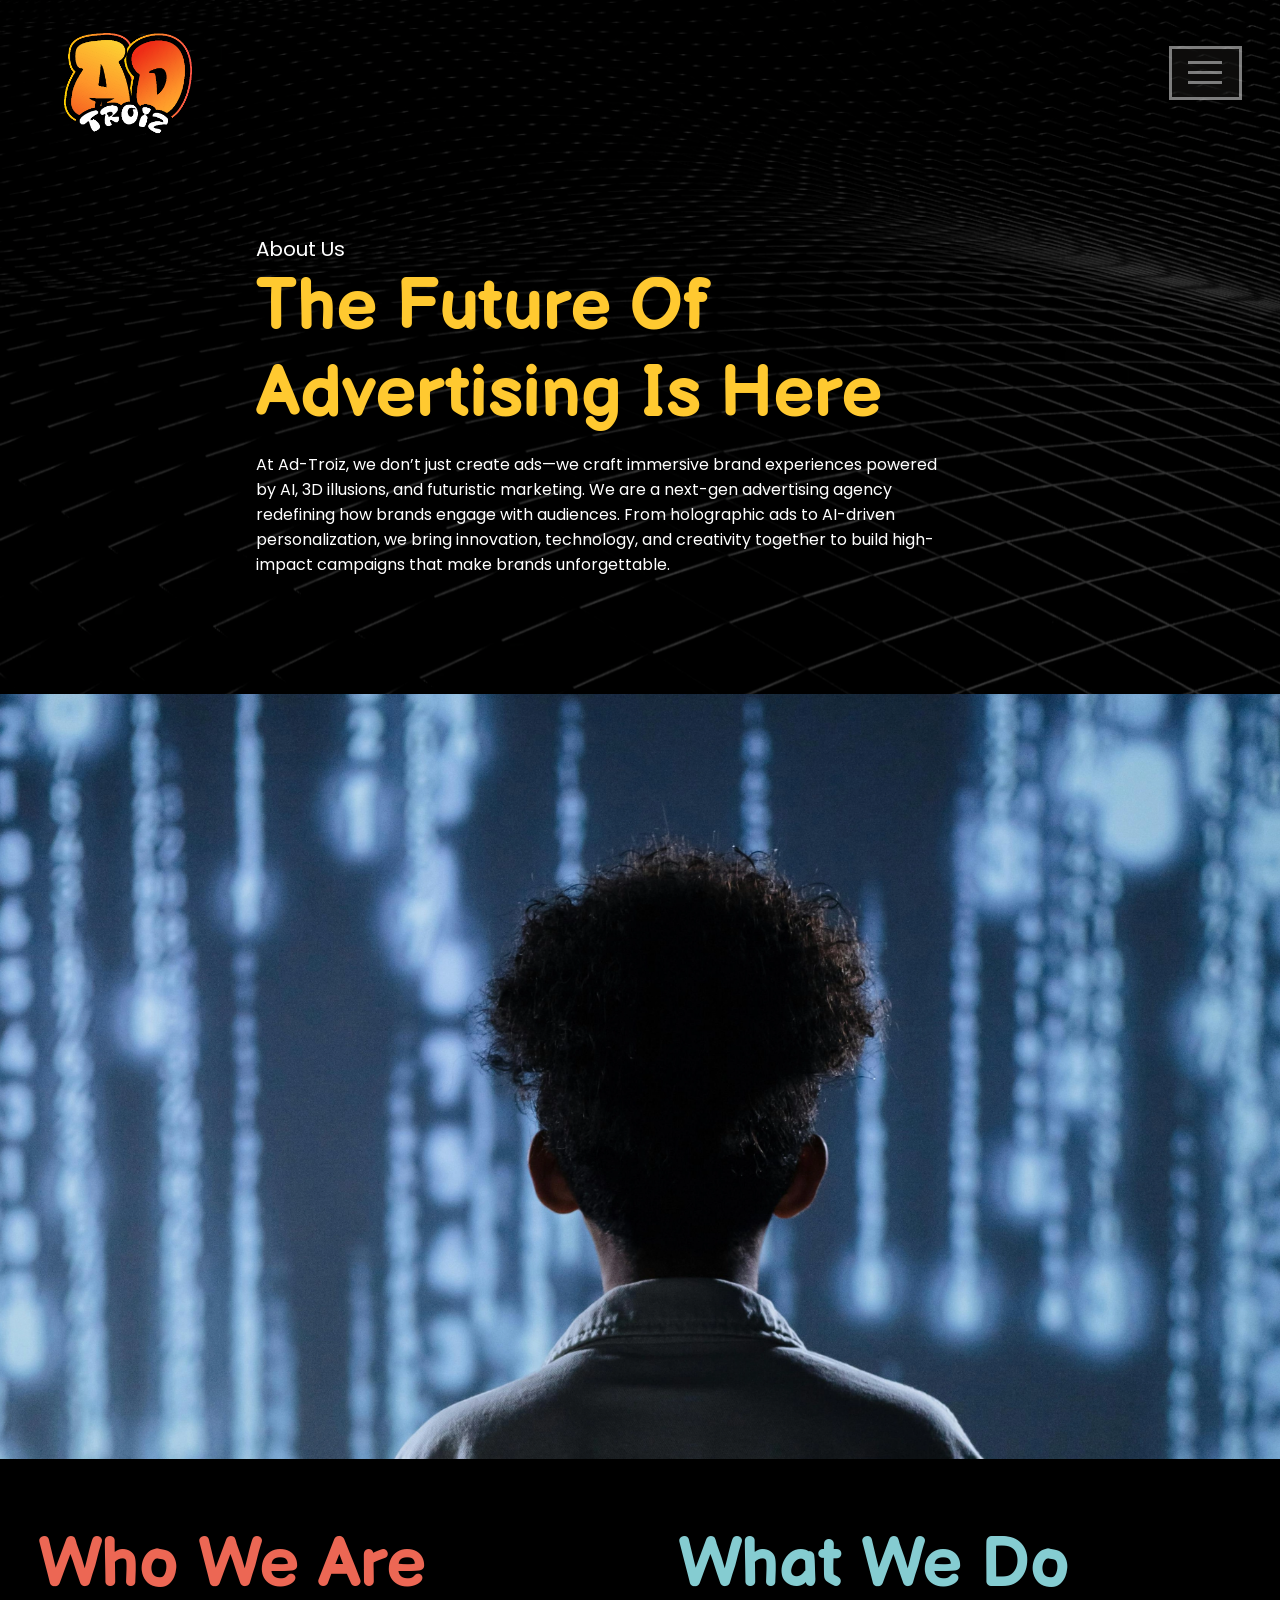
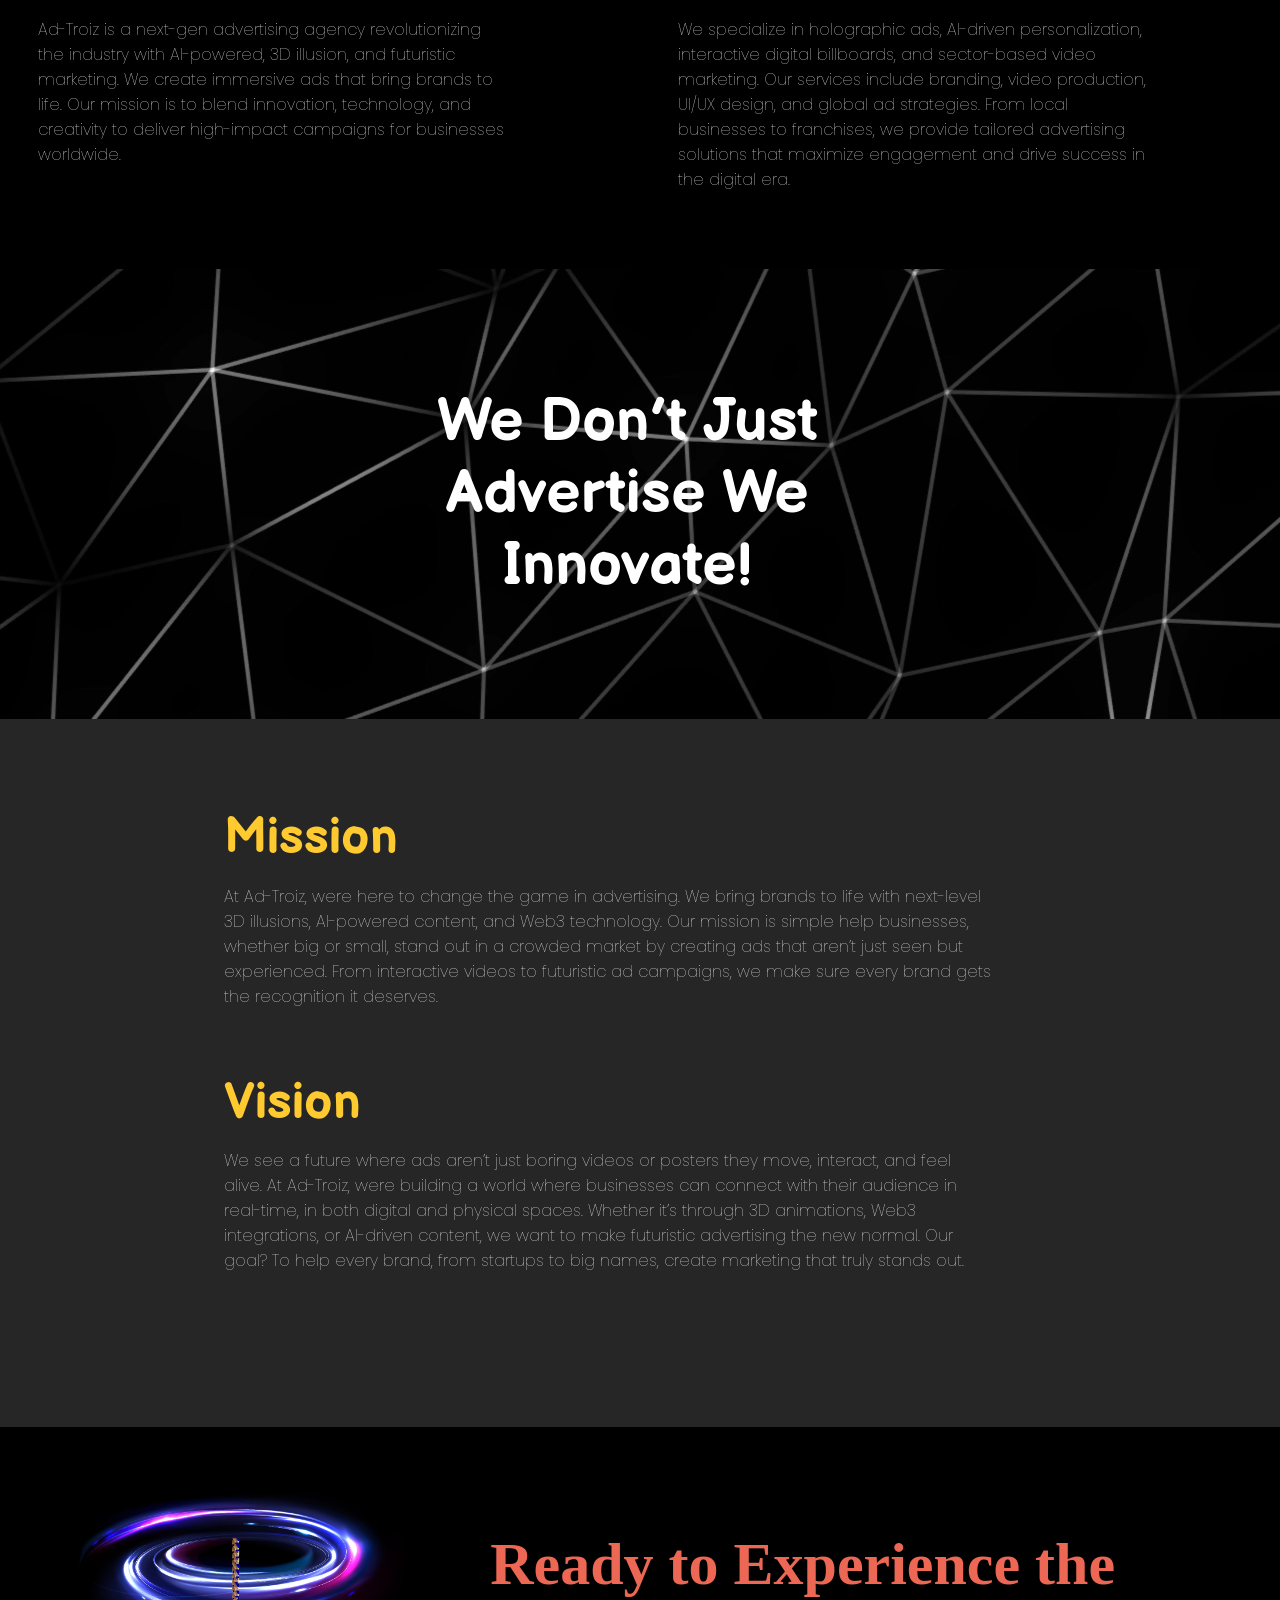
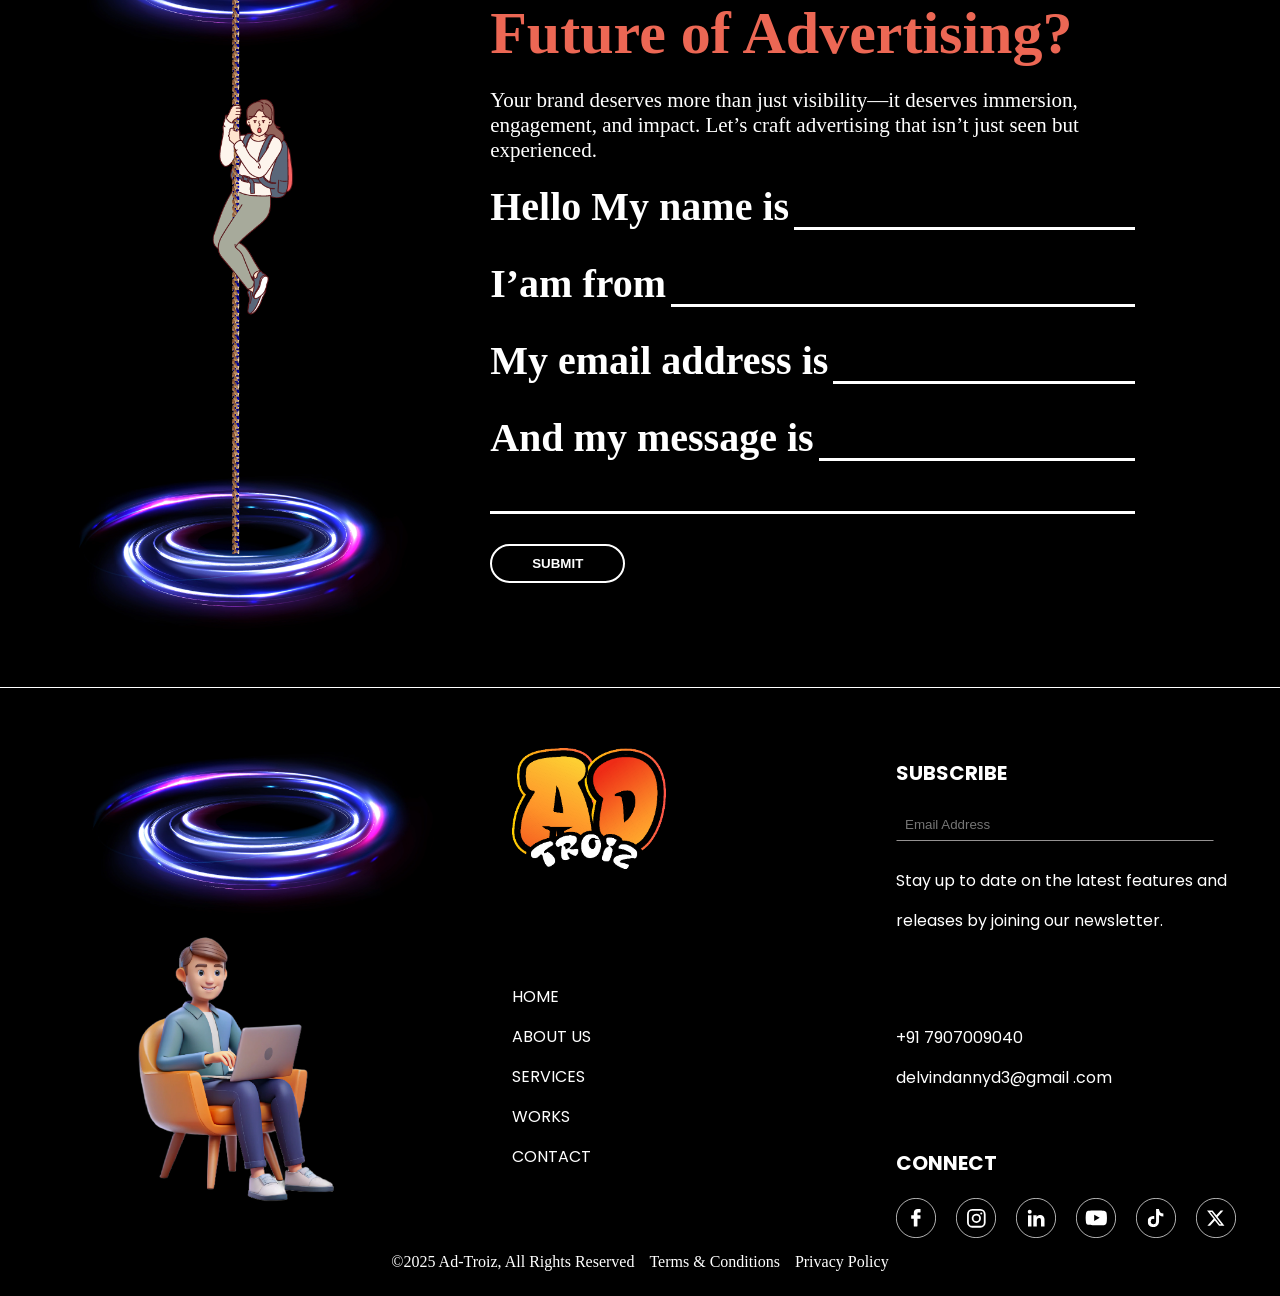
==== PAGE3.html @ 12b63f85 "fixes" ====
<!DOCTYPE html>
<html lang="en">
<head>
    <meta charset="UTF-8">
    <meta name="viewport" content="width=device-width, initial-scale=1.0">
    <title>PAGE3</title>
    <link rel="stylesheet" href="./assets/css/page4.css">
    <link rel="stylesheet" href="./assets/css/page3.css">
</head>
<body>
    <div class="main">
        <div class="container1">
            <div class="top">
                <div class="logo">
                <img src="./assets/images/Asset 2@4x.png" alt="">
            </div>
                <button>
                    <div style="width: 50%; height: 3px; background-color: #fff; "></div>
                    <div style="width: 50%; height: 3px; background-color: #fff;"></div>
                    <div  style="width: 50%; height: 3px; background-color: #fff;"></div>
                </button>
            </div>
            <div class="content">
                <h6>About Us</h6>
                <h3>The Future of Advertising is Here</h3>
                <p>At Ad-Troiz, we don’t just create ads—we craft immersive brand experiences powered by AI, 3D illusions, and futuristic marketing. We are a next-gen advertising agency redefining how brands engage with audiences. From holographic ads to AI-driven personalization, we bring innovation, technology, and creativity together to build high-impact campaigns that make brands unforgettable.</p>
            </div>
        </div>
        <div class="container3">
            <img src="./assets/images/pexels-ron-lach-9783350.png" alt="">
        </div>




        <div class="container24">
            <div class="left24">
                <h3>Who We Are</h3>
                <p>Ad-Troiz is a next-gen advertising agency revolutionizing the industry with AI-powered, 3D illusion, and futuristic marketing. We create immersive ads that bring brands to life. Our mission is to blend innovation, technology, and creativity to deliver high-impact campaigns for businesses worldwide.</p>
            </div>
            <div class="right24">
                <h3>What We Do</h3>
                <p>We specialize in holographic ads, AI-driven personalization, interactive digital billboards, and sector-based video marketing. Our services include branding, video production, UI/UX design, and global ad strategies. From local businesses to franchises, we provide tailored advertising solutions that maximize engagement and drive success in the digital era.</p>
            </div>
        </div>
        <div class="container25">
            <h1>We Don’t Just Advertise We Innovate!</h1>
        </div>
        <div class="container26">
            <div>
            <h3>Mission</h3>
            <p>At Ad-Troiz, were here to change the game in advertising. We bring brands to life with next-level 3D illusions, AI-powered content, and Web3 technology. Our mission is simple help businesses, whether big or small, stand out in a crowded market by creating ads that aren’t just seen but experienced. From interactive videos to futuristic ad campaigns, we make sure every brand gets the recognition it deserves.</p>
            </div>
            <div>
                <h3>Vision</h3>
                <p>We see a future where ads aren’t just boring videos or posters they move, interact, and feel alive. At Ad-Troiz, were building a world where businesses can connect with their audience in real-time, in both digital and physical spaces. Whether it’s through 3D animations, Web3 integrations, or AI-driven content, we want to make futuristic advertising the new normal. Our goal? To help every brand, from startups to big names, create marketing that truly stands out.</p>
            </div>

        </div>




















        <div class="container7">
            <div class="futuread">
            <div class="imageside">
                <img src="./assets/images/Group 34187.png" alt="">
            </div>
            <div class="contentside">
                <div class="innerbox">
                <h1>Ready to Experience the Future of Advertising?</h1>
                <p>Your brand deserves more than just visibility—it deserves immersion, engagement, and impact. Let’s craft advertising that isn’t just seen but experienced.</p>
                <div class="data">
                    <h3>Hello My name is</h3>
                    <div></div>
                </div>
                <div class="data">
                    <h3 >I’am from</h3>
                    <div style=" width: 70%;"></div>
                </div>
                <div class="data">
                    <h3>My email address is</h3>
                    <div style=" width: 44%;"></div>
                </div>
                <div class="data">
                    <h3>And my message is</h3>
                    <div style=" width: 45%;"></div>
                </div>
                <div class="data">
                    <div style=" width: 96%; margin-top: 20px;"></div>
                </div>
                <button>SUBMIT</button>
            </div>
        </div>
        </div>
        </div>
        <div style="width: 100%; height: 1px; background-color: #fff;"></div>


        <div class="container8">
            <div class="leftside">
                <div class="imager">
                <img src="./assets/images/Group 34188.png" alt="">
            </div>
            </div>
            <div class="rightside">
                    <div class="lll">
                        <img src="./assets/images/Asset 2@4x.png" alt="">
                        <div class="bll">
                            <p>HOME</p>
                            <p>ABOUT US</p>
                            <p>SERVICES</p>
                            <p>WORKS</p>
                            <p>CONTACT</p>
                        </div>
                    </div>
                    <div class="rrr">
                        <h6>SUBSCRIBE</h6>
                        <input type="text" name="" id="" placeholder="Email Address" disabled >
                        <p>Stay up to date on the latest features and <br> releases by joining our newsletter.</p>
                        <div class="brr">
                            <p>+91 7907009040</p>
                            <p>delvindannyd3@gmail .com</p>
                            <h6>CONNECT</h6>
                            <div class="social">
                                <img src="./assets/images/Group 32623.svg" alt="">
                                <img src="./assets/images/Group 32622.svg" alt="">
                                <img src="./assets/images/Group 32621.svg" alt="">
                                <img src="./assets/images/Group 32620.svg" alt="">
                                <img src="./assets/images/Group 32619.svg" alt="">
                                <img src="./assets/images/Group 32618.svg" alt="">
                            </div>
                        </div>
                    </div>
               
            </div>
            <div class="footer">
                <p>©2025 Ad-Troiz, All Rights Reserved</p>
                <p>Terms & Conditions </p>
                <p>Privacy Policy</p>
            </div>
        </div>
    </div>
</body>
</html>
---- assets/css/page4.css ----
@import url('https://fonts.googleapis.com/css2?family=Courier+Prime:ital,wght@0,400;0,700;1,400;1,700&family=Nunito+Sans:opsz,wght@6..12,300&family=Poppins:ital,wght@0,100;0,200;0,300;0,400;0,500;0,600;0,700;0,800;0,900;1,100;1,200;1,300;1,400;1,500;1,600;1,700;1,800;1,900&family=Roboto:ital,wght@0,100..900;1,100..900&family=Ubuntu+Mono:ital,wght@0,400;0,700;1,400;1,700&display=swap');

@import url('https://fonts.googleapis.com/css2?family=Balsamiq+Sans:ital,wght@0,400;0,700;1,400;1,700&family=Chango&family=Courier+Prime:ital,wght@0,400;0,700;1,400;1,700&family=Nunito+Sans:opsz,wght@6..12,300&family=Poppins:ital,wght@0,100;0,200;0,300;0,400;0,500;0,600;0,700;0,800;0,900;1,100;1,200;1,300;1,400;1,500;1,600;1,700;1,800;1,900&family=Roboto:ital,wght@0,100..900;1,100..900&family=Ubuntu+Mono:ital,wght@0,400;0,700;1,400;1,700&display=swap');
*{
    padding: 0;
    margin: 0;
}

.main
{
    width: 100%;
    height: auto;
}
.container1
{
    width: 100%;
    height: auto;
    background-color: rgb(0, 0, 0);
    background-image:url('../images/Mask\ Group\ 209.png') ;
    padding:0 0 3% 0%;
}
.top{
    position: relative;
    width: 100%;
    padding-top: 20px;
    display: flex;
    justify-content: space-between;
    align-items: start;
    margin-bottom: 7%;
    /* background-color: #EC6754; */
}
.top img
{
position: relative;
width: 100%;
height: 100%;
}
.logo
{
    position: relative;
    width: 10%;
    height: 80%;
    margin-top: 1%;
    left: 5%;
}
.top button
{
 position: relative;

margin: 2% 3% 0 0;
width: 73px;
height: 54px;
background: #1B1A18 0% 0% no-repeat padding-box;
color: #ffffff;
border: 3px solid #FFFFFF;
border-radius: 56px;
opacity: 0.49;
display: flex;
flex-direction: column;
justify-content: center;
align-items: center;
gap: 15%;
}
.content 
{
    position: relative;
    width: 70%;
    top: 10%;
    left: 20%;
color: #FFFFFF;
font-family: "Poppins", sans-serif;

}
.content h3
{
    font-family: "Balsamiq Sans", sans-serif;
    color: #FFC930;
    font-size: 72px;
    text-transform: capitalize;
    margin-bottom: 2%;
}
.content h6{
    font-weight:lighter;
}
.content p{
    margin-bottom: 4%;
    font-weight:lighter;
}
.content button
{
    padding: 10px 40px;
    border-radius: 56px;
    background-color:transparent;
    border: 2px solid rgb(255, 255, 255);
    color: white;
    font-weight: bold;
}
.container2
{
    width: 100%;
    height: 20vh;
    background-color:#262626;
    display: flex;
    justify-content: center;
    align-items: center;
    gap: 0px;
    color: aliceblue;
}
.box1, .box2, .box3
{
    border-right: 1px solid rgb(113, 112, 112);
    padding: 0% 5%;
}
.container2 h3{
    color:#85CCD1
}
.container2 p{
    font: normal normal 300 18px/45px Poppins;
    font-weight: lighter;
}
.container3
{
    width: 100%;
    height: 85vh;
}
.container3 img
{
    width: 100%;
    height: 100%;
    object-position: center;
    object-fit: cover;
}
.container4
{
    width: 100%;
    height: auto;
    background-color: #000000;
   display: flex;
   flex-direction: column;
 align-items: center;
 padding-bottom: 60px;
}
.container4 h1{
    position: relative;
    color:#FEE7CD;
    text-align: center;
    font-size: 60px;
    top: 70px;
    margin-bottom:150px;
}
.gridcontainer
{
    width: 90%;
    display: grid;
    gap: 50px;
  grid-template-columns: auto auto auto;
 
  color: #FFFFFF;
}
.gridcontainer h3{
    color:#FEE7CD;
    margin: 20px 0px;
}
.gridcontainer p{
    padding-right: 20%;
}
.card-1
{
    display: flex;
    flex-direction: column;
    align-items: baseline;
}
.gridcontainer img
{
    width:135px;
    height: 135px;
}
.container5
{
    width: 100%;
    height: 100vh;
    /* height: auto; */
    background-color: #1A1A1A;
    display:flex;

}
.container5 .left{
    width: 50%;
    height: 100%;
    display: flex;
    justify-content: center;
    align-items: center;
}
.imageon{
 width: 70%;
 height: 70%;

}
.imageon img{
   width: 100%;
   height: 100%;
   object-fit: contain;
   object-position: center;
}
.container5 .right{
    width: 50%;
    display: flex;
    flex-direction: column;
    align-items: start;
}
.right h1{
    position: relative;
    color: #EC6754;
    text-align: center;
    font-size: 50px;
    top: 15%;
}
.dots
{
    width: 70%;
    position: relative;
    top: 18%;
    color: #FFFFFF;
    display: flex;
    flex-direction: column;
    gap: 30px;
}
.choosepoint1
{
    width: 100%;
    display: flex;
    align-items: center;
    gap: 20px;
}
.choosepoint1 img
{
    width: 72px;
    height: 72px;
}

.container7
{
    width: 100%;
    /* height: 100vh; */
    background-color: #000000;
    display: flex;
    justify-content: center;
    padding: 50px 0px;
}
.container7 .futuread{
    width: 90%;
    height: 100%;
    display: flex;

}
.futuread .imageside{
    width: 30%;
    height: 100%;
    display: flex;
    justify-content: center;
    align-items: center;
}
.imageside img{
    width: 100%;
    height: auto;
    max-width: 350px;
}
.contentside{
    width: 70%;
    color: #FFFFFF;
display: flex;
align-items: center;
}
.innerbox
{
    width: 80%;
    padding-left: 10%;
}
.contentside h1
{
    position: relative;
    color: #EC6754;
    text-align: center;
    font-size: 60px;
    text-align: start;
}
.contentside p{
    font-size: 21px;
    padding-right: 10px;
    font-weight: lighter;
}
.contentside h3{
    font-size: 40px;
    margin-bottom: 0%;
    flex-shrink: 0;
}
.data
{
    display: flex;
    align-items: end;
    gap: 5px;
    margin-bottom: 30px;
}
.data div
{
    background-color: #FFFFFF;
    width: 50%;
    height: 3px;
    flex:1
    
    /* margin-bottom: 15px; */
}
.innerbox p{
    padding: 20px 0px;
}
.innerbox button
{
    padding: 10px 40px;
    border-radius: 56px;
    background-color:transparent;
    border: 2px solid rgb(255, 255, 255);
    color: white;
    font-weight: bold;
}
.container6  button
{
    padding: 10px 40px;
    border-radius: 56px;
    background-color:transparent;
    border: 2px solid rgb(255, 255, 255);
    color: white;
    font-weight: bold;
    margin-bottom: 40px;
    margin-top: 30px;
}
.container6
{
    width: 100%;
    /* height: 100vh; */
    height: auto;
    background-color: #262626;
    display: flex;
  flex-direction: column;
 align-items: center;
 color: #FFFFFF;
 padding-bottom: 40px;
}
.cardgrid
{
    width: 90%;
    display: grid;
    gap: 50px;
  grid-template-columns: auto auto auto;
  color: #ffffff;
  
}
.grid1 button
{
    padding: 0px 40px;
    border-radius: 56px;
    background-color:#4C7852;
    border: none;
    color: white;
    font-weight: lighter;
    margin: 20px 10px;
}
.grid1
{
    width: 100%;
    height: 100%;
}
.grid1 img
{
    width: 100%;
    height: 100%;
}
.grid1 p{
 font-size: 18px;
 padding-right: 40px;
 font: normal normal 300 18px/35px Poppins ;
}
.headers h1
{
 color: #EC6754;
 font-size: 60px;
 padding: 0px 50px;
 margin-bottom: 30px;

}
.headers p
{
    padding: 0px 50px;
    font-size: 18px;
    margin-bottom: 60px;
}
.headers
{
    width: 40%;
    text-align: center;
    margin-top: 60px;
}


.container8 {
    width: 100%;
    height: auto;
    position: relative;
    background-color: #000000;
    display: flex;
    flex-wrap: wrap; /* Allows elements to stack */
    padding: 20px 0px;
}

/* Left Side - Image */
.leftside {
    width: 40%;
    display: flex;
    justify-content: center;
    align-items: center;
}
.imager {
    width: 70%;
    height: auto;
}
.imager img {
    width: 100%;
    height: 100%;
}

/* Right Side - Content */
.rightside {
    width: 60%;
    display: flex;
    color: #FFFFFF;
}

.lll {
    width: 50%;
    display: flex;
    flex-direction: column;
    gap:100px;
}
.lll img {
    width: 40%;
    height: auto;
    margin: 40px 0px 0px 0px;
}
.rrr {
    width: 50%;
}
.rrr h6 {
    margin-top: 50px;
}
.rrr input {
    background-color: transparent;
    border: 1px solid #000000;
    border-bottom-color: #959292;
    width: 100%;
    max-width: 300px;
    padding: 8px;
    margin-top: 20px;
    margin-bottom: 20px;
}

.bll
{
    width: 90%;
    display: flex;
    flex-direction: column;
    /* justify-content:; */
    align-items: start;
    text-align: left;
}
.brr {
    width: 90%;
    display: flex;
    flex-direction: column;
    justify-content: center;
    align-items: start;
    text-align: left;
}   
.brr
{
    flex-wrap: wrap;
    margin-top: 20%;
}
/* Social Icons */
.social {
    display: flex;
    flex-wrap: wrap;
    gap: 20px;
}
.brr h6{
    margin-bottom: 20px;
}
.social img {
    width: 40px;
    height: 40px;
}

/* Footer */
.footer {
    position: relative;
    width:  100%;
    color: white;
    justify-content: center;
    bottom: 5px;
    display: flex;
    flex-wrap: wrap;
    text-align: center;
    gap: 15px;
    margin: 20px 0 0 0;
}









@media (max-width: 1024px) {
    .content {
        width: 90%;
        left: 5%;
    }
    .container1
    {
        padding: 2% 0% 10% 0% ;
    }
    .content h3 {
        font-size: 40px;
    }

    .container2 {
       height: auto;

    }

    .container5 {
        flex-direction: column;
        align-items: center;
        text-align: center;
        height: auto;
        padding-top: 10%;
    }
    .card-1
    {
        align-items: center;
        
        text-align: center;
    }
    .card-1 p{
        padding: 0%;
    }
    .container5 .left, .container5 .right {
        width: 80%;
    }
    .right h1 {
        font-size: 35px;
        text-align: center;
        margin: 20px 0px;
    }

    .dots {
        width: 100%;
        align-items: center;
    }
    .box1, .box2, .box3 {
        border-right: none;
        border-bottom: 1px solid gray;
        padding-bottom: 10px;
    }
    .headers {
        width: 60%;
    }
    .headers h1 {
        font-size: 50px;
    }
    .gridcontainer {
        grid-template-columns: repeat(auto-fit, minmax(220px, 1fr));
    }
    .futuread .imageside {
        display: none;
    }
    .contentside {
        width: 100%;
        justify-content: center;
    }
    .innerbox {
        width: 90%;
        padding: 0;
    }
    .contentside h1 {
        font-size: 40px;
        text-align: center;
    }
    .contentside p {
        font-size: 18px;
    }
    .contentside h3 {
        font-size: 25px;
    }
    .cardgrid {
        grid-template-columns: auto auto; /* Two columns instead of three */
    }
}






@media (max-width: 768px) {
    .top {
        /* flex-direction: column; */
        align-items: center;
    }
    .content h6 ,h3 ,p{
       padding-bottom: 20px;
    }
    .top button {
        width: 62px;
        height: 44px;
        font-size: 12px;
        border: none;
        /* display: none; */
    }
    .container2{
        flex-direction: column;

        
    }
    .container2 p{
        line-height: 25px;
    }
    .container2 div
    {
        
        /* border: hidden; */
        text-align: center;
        width: 100%;
        padding:20px 20px  0px 20px
    }
    .box1, .box2, .box3 {
        padding-bottom: 0px;
    }
    .content h3 {
        font-size: 32px;
    }

    .container3 {
        height: 50vh;
    }
    .headers {
        width: 80%;
    }
    .headers h1 {
        font-size: 40px;
    }
    .headers p {
        font-size: 16px;
        padding: 0 30px;
    }
    .gridcontainer img {
        width: 80px;
        height: 80px;
    }
    .container5 {
        flex-direction: column;
        padding-top: 10%;
    }

    .left, .right {
        width: 100%;
        text-align: center;
    }

    .container6 {
        padding: 20px;
    }

    .cardgrid {
        grid-template-columns: 1fr;
    }
    .container7 {
        padding: 30px 0;
    }
    .contentside h1 {
        font-size: 35px;
    }
    .contentside p {
        font-size: 16px;
    }
    .contentside h3 {
        font-size: 22px;
        margin-bottom: 0%;
        padding-bottom: 0%;
    }
    .data div {
        width: 60%;
    }
    .innerbox button {
        padding: 10px 30px;
    }
}








@media (max-width: 480px) {
    .content h3 {
        font-size: 28px;
    }

    .content p {
        font-size: 14px;
    }
    .container1{
        height: auto;
    }
    .top img{
       top: 5%;
       left: 3%;
    }
    .content button {
        padding: 8px 20px;
        font-size: 12px;
    }
    .choosepoint1
    {
       padding-right: 10%;
    }
    .choosepoint1 img
{
    width: 52px;
    height: 52px;
}
    .headers {
        width: 90%;
    }
    .headers h1 {
        font-size: 32px;
    }
    .headers p {
        font-size: 14px;
        padding: 0 20px;
    }
     .container5 .right
    {
        margin-left: 10%;
    }
    .container6 button {
        padding: 8px 30px;
        font-size: 14px;
    }
    .gridcontainer {
        grid-template-columns: 1fr;
    }
    .container7 {
        padding: 20px 0;
    }
    .innerbox {
        width: 100%;
    }
    .contentside h1 {
        font-size: 28px;
    }
    .contentside p {
        font-size: 14px;
    }
    .contentside h3 {
        font-size: 20px;
        margin-bottom: 0%;
    }
    .data div {
        width: 70%;
        margin-bottom: 0%;
    }
    .innerbox button {
        width: 100%;
    }
}


@media (max-width: 1024px) {
    .leftside {
        display: none; 
    }
    .rightside {
        width: 100%; 
        padding: 0 20px 0 40px;
    }
    
}

/* Mobile Phones (<= 768px) */
@media (max-width: 768px) {
    .rightside {
        width: 100%;
        padding: 0 20px;
    }
   
    .footer {
        text-align: center;
    }
    .social img {
        width: 35px;
        height: 35px;
    }
}
@media (max-width: 478px) {
    
    .lll{
        width: 40%;
    }
    .rrr{
        width: 60%;
    }

.rrr h6
{
    margin-top: 0%;
}

.brr h6
{
    margin-top: 0px;
}
.brr{
    margin-top: 0px;
}
.rrr p
{
    line-height: 0px;
}
.lll img{
    margin-top: 0px;
}
.rrr input {
    margin-top: 0px;
    margin-bottom: 0px;
}
}
---- assets/css/page3.css ----
@import url('https://fonts.googleapis.com/css2?family=Courier+Prime:ital,wght@0,400;0,700;1,400;1,700&family=Nunito+Sans:opsz,wght@6..12,300&family=Poppins:ital,wght@0,100;0,200;0,300;0,400;0,500;0,600;0,700;0,800;0,900;1,100;1,200;1,300;1,400;1,500;1,600;1,700;1,800;1,900&family=Roboto:ital,wght@0,100..900;1,100..900&family=Ubuntu+Mono:ital,wght@0,400;0,700;1,400;1,700&display=swap');

@import url('https://fonts.googleapis.com/css2?family=Balsamiq+Sans:ital,wght@0,400;0,700;1,400;1,700&family=Chango&family=Courier+Prime:ital,wght@0,400;0,700;1,400;1,700&family=Nunito+Sans:opsz,wght@6..12,300&family=Poppins:ital,wght@0,100;0,200;0,300;0,400;0,500;0,600;0,700;0,800;0,900;1,100;1,200;1,300;1,400;1,500;1,600;1,700;1,800;1,900&family=Roboto:ital,wght@0,100..900;1,100..900&family=Ubuntu+Mono:ital,wght@0,400;0,700;1,400;1,700&display=swap');

*{
    padding: 0%;
    margin: 0%;
 }
 .main
 {
    width: 100%;
 }
 .container1{
    width: 100%;
 }
.content h6{
    font-weight:normal;
    font-size: 20px;
}
.content p{
    margin-bottom: 4%;
    font-weight:normal
}
.content{
  
    width: 60%;
    padding-right: 5%;
    box-sizing: border-box;
    padding-bottom: 4%;
}
.top button
{
border-radius: 0px;
}
.container24
{
    width: 100%;
    /* height: 50vh; */
    background-color: black;
    color: white;
    display: flex;
    padding-bottom: 6%;
  

}
.left24{
    width: 50%;
    font-family: "Poppins", sans-serif;
    font-weight: lighter;
    padding-top: 5%;
    padding-left: 3%;
    padding-right: 10%;

}
.right24{
    width: 50%;
    font-family: "Poppins", sans-serif;
    font-weight: lighter;
    padding-top: 5%;
    padding-left: 3%;
    padding-right: 10%;
    
}
.left24 h3{
    color:  #EC6754;
    font-size: 70px;
    font-family: "Balsamiq Sans", sans-serif;
    margin-bottom: 2%;
}
.right24 h3{
    color:#85CCD1;
    font-size: 70px;
    font-family: "Balsamiq Sans", sans-serif;
    margin-bottom: 2%;
}
.container25{
    width: 100%;
    height: 50vh;
    background-image: url(../images/Mask\ Group\ 208.png);
    color: white;
    font-family: "Balsamiq Sans", sans-serif;
    display: flex;
    justify-content: center;
    align-items: center;

}
.container25 h1{
    width: 50%;
    text-align: center;
    font-size: 60px;
    padding-right: 2%;
    box-sizing: border-box;
}
.container26
{
    width: 100%;
    background-color: #262626;
    display: flex;
    flex-direction: column;
    color: white;
    align-items: center;
    padding-top: 7%;
    padding-bottom: 7%;
    box-sizing: border-box;

}
.container26 div{
    height: 50%;
    width: 60%;
    font-family: "Poppins", sans-serif;
    font-weight: lighter;
    display: flex;
    flex-direction: column;
    justify-content: center;
    padding-right: 5%;
    padding-bottom: 5%;
}
.container26 h3{
    width: 100%;
    color: #FFC930;
    font-family: "Balsamiq Sans", sans-serif;
    font-size: 50px;
    margin-bottom: 2%;
}

.rightside{
    font-family: "Poppins", sans-serif;
}
.rightside p{
   
 
    line-height: 40px;
}
.rightside h6{
    font-size: 20px;
}


@media (max-width: 768px) {
    .container24{
        flex-direction: column;
        text-align: center;
        align-items: center;
    }
    .content {
        width: 90%;
        left: 5%;
        text-align: center;
        padding: 5%;
    }

    .content h3 {
        font-size: 40px;
    }

    .content h6 {
        font-size: 18px;
    }
}
@media (max-width: 498px) {
    .container25 h1{
        font-size: 40px;
    }
}
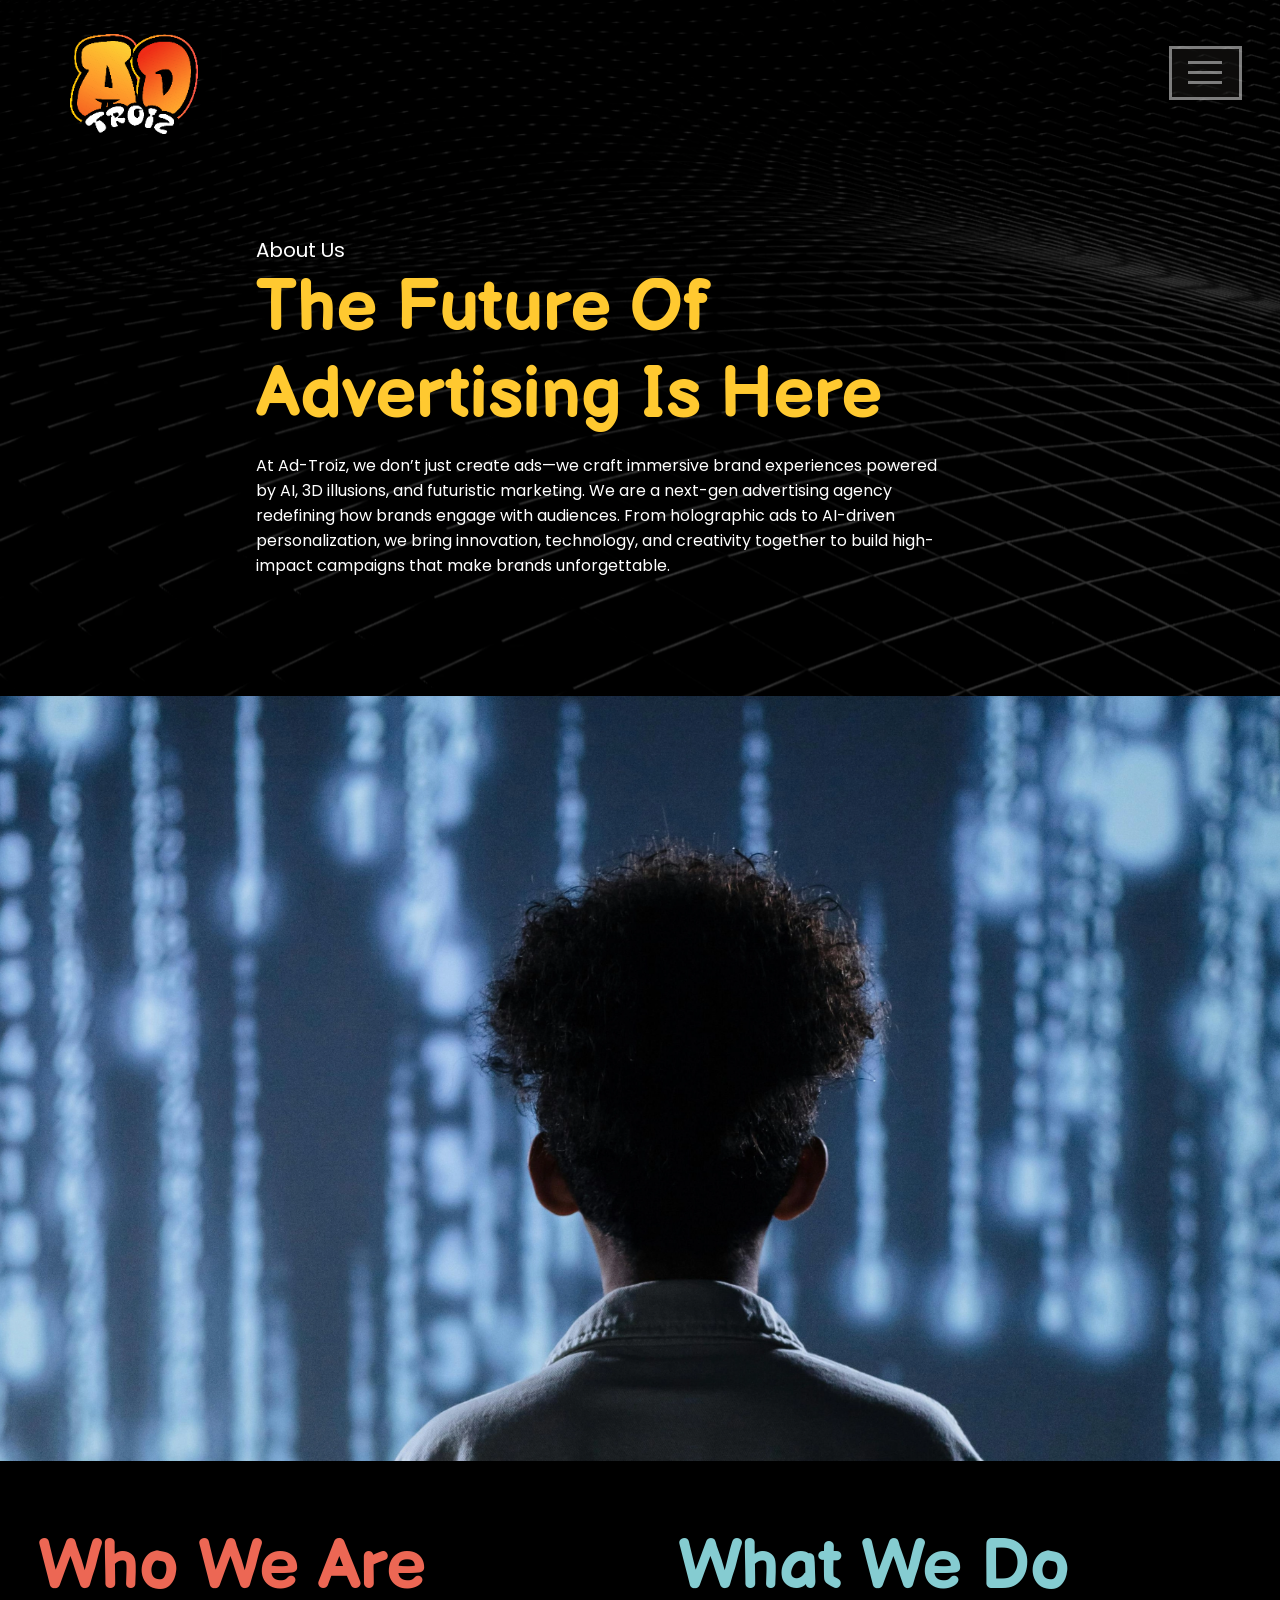
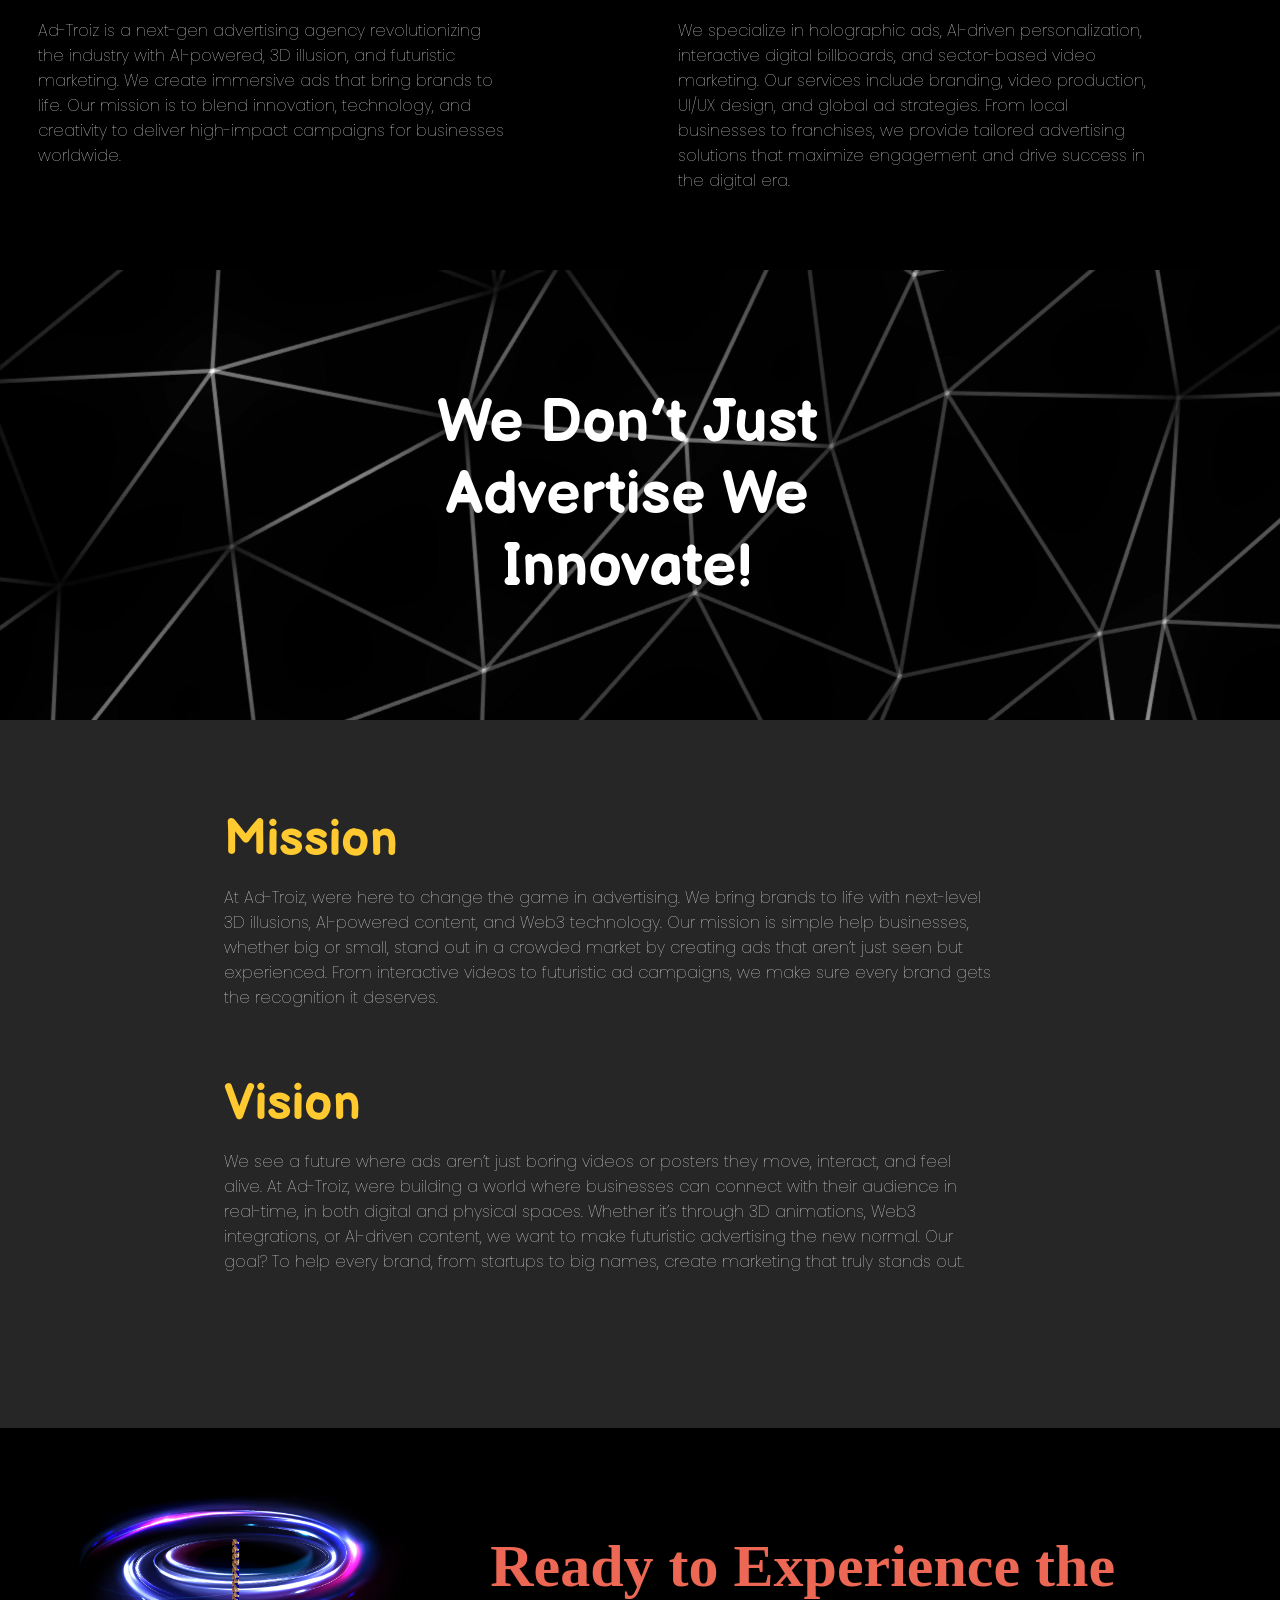
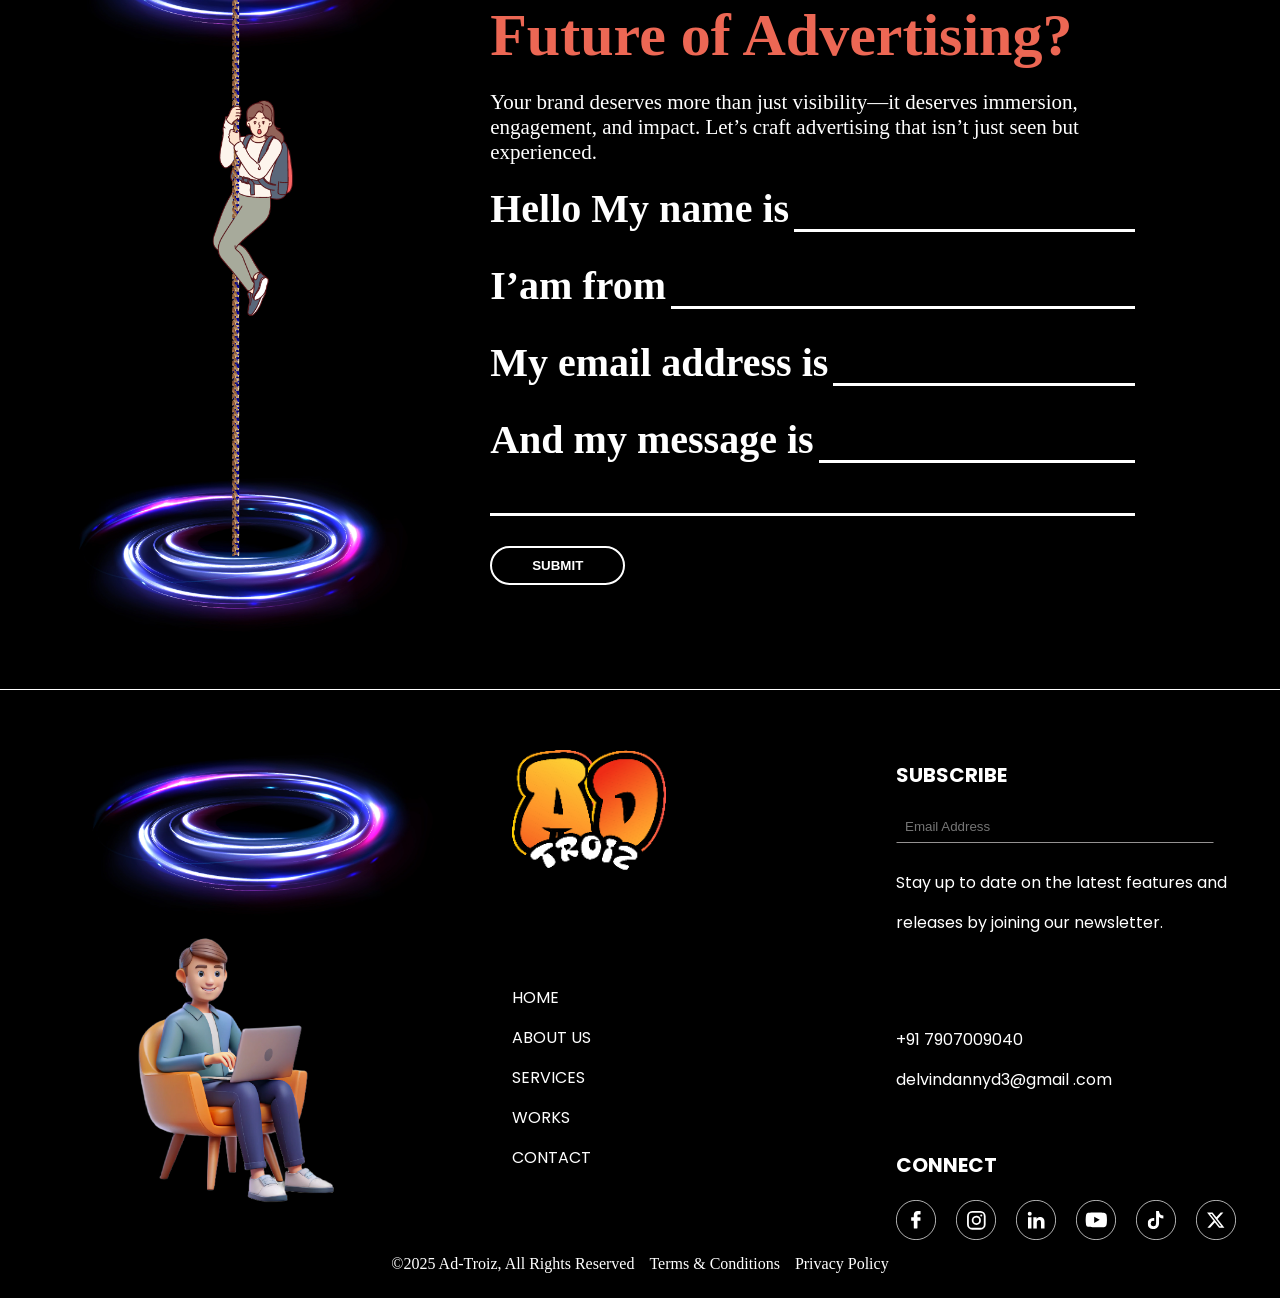
==== commit 47ecf414: "fixes" ====
--- a/PAGE3.html
+++ b/PAGE3.html
@@ -12,13 +12,23 @@
         <div class="container1">
             <div class="top">
                 <div class="logo">
-                <img src="./assets/images/Asset 2@4x.png" alt="">
+                <a href="./index.html"><img src="./assets/images/Asset 2@4x.png" alt="" class="logo" title="Homepage"></a>
             </div>
-                <button>
-                    <div style="width: 50%; height: 3px; background-color: #fff; "></div>
-                    <div style="width: 50%; height: 3px; background-color: #fff;"></div>
-                    <div  style="width: 50%; height: 3px; background-color: #fff;"></div>
+            <button id="threedots" onclick="displayNav()">
+                <div style="width: 50%; height: 3px; background-color: #fff; "></div>
+                <div style="width: 50%; height: 3px; background-color: #fff;"></div>
+                <div  style="width: 50%; height: 3px; background-color: #fff;"></div>
+            </button>
+            
+            <div class="navmenu" id="twolines">
+                <button class="navmenus" ><a href="./services.html">SERVICES</a></button>
+                <button class="navmenus"><a href="./PAGE5.html">WORKS</a></button>
+                <button class="navmenus"><a href="" style="color:#cfc8b4">ABOUT US</a></button>
+                <button class="navmenus"><a href="./contact.html">CONTACT US</a></button>
+                <button class="twolines" id="twoline" onclick="removeNav()" style="border: 2px solid gray;">
+                    X
                 </button>
+            </div>
             </div>
             <div class="content">
                 <h6>About Us</h6>
@@ -29,9 +39,6 @@
         <div class="container3">
             <img src="./assets/images/pexels-ron-lach-9783350.png" alt="">
         </div>
-
-
-
 
         <div class="container24">
             <div class="left24">
@@ -57,25 +64,6 @@
             </div>
 
         </div>
-
-
-
-
-
-
-
-
-
-
-
-
-
-
-
-
-
-
-
 
         <div class="container7">
             <div class="futuread">
@@ -113,7 +101,7 @@
         <div style="width: 100%; height: 1px; background-color: #fff;"></div>
 
 
-        <div class="container8">
+        <div class="container8" id="footer">
             <div class="leftside">
                 <div class="imager">
                 <img src="./assets/images/Group 34188.png" alt="">
@@ -157,5 +145,16 @@
             </div>
         </div>
     </div>
+    <script>
+        function displayNav() {
+            document.getElementById('threedots').style.display = 'none';
+            document.getElementById('twolines').style.display = "flex";
+        }
+        
+        function removeNav() {
+            document.getElementById('threedots').style.display = 'flex';
+            document.getElementById('twolines').style.display = "none";
+        }
+    </script>
 </body>
 </html>
--- a/assets/css/page4.css
+++ b/assets/css/page4.css
@@ -788,6 +788,31 @@
 }
 
 
+.navmenu{
+    display: none;
+    width: 30%;
+}
+.navmenu button{
+    border: none;
+    outline: none;
+    opacity: 1;
+    background-color: transparent;
+    width: auto;
+    font-size: 1em;
+    font-weight: 700;
+}
+.navmenu a{
+    color: #FFC930;
+    text-decoration: none;
+}
+#twoline{
+    padding: 15px;
+    border-radius: 22px;
+    background: none;
+    cursor: pointer;
+    font-size: 1.5em;
+    font-weight: 100;
+}
 @media (max-width: 1024px) {
     .leftside {
         display: none; 
--- a/assets/css/page3.css
+++ b/assets/css/page3.css
@@ -28,6 +28,31 @@
     box-sizing: border-box;
     padding-bottom: 4%;
 }
+.navmenu{
+    display: none;
+    width: 30%;
+}
+.navmenu button{
+    border: none;
+    outline: none;
+    opacity: 1;
+    background-color: transparent;
+    width: auto;
+    font-size: 1em;
+    font-weight: 700;
+}
+.navmenu a{
+    color: #FFC930;
+    text-decoration: none;
+}
+#twoline{
+    padding: 15px;
+    border-radius: 22px;
+    background: none;
+    cursor: pointer;
+    font-size: 1.5em;
+    font-weight: 100;
+}
 .top button
 {
 border-radius: 0px;
@@ -134,7 +159,22 @@
 .rightside h6{
     font-size: 20px;
 }
-
+@media (max-width:1490px){
+    .navmenu{
+        width: 35%;
+    }
+}
+@media (max-width:1279px){
+    .navmenu{
+        width: 45%;
+    }
+}
+
+@media (max-width:992px){
+    .navmenu{
+        width: 55%;
+    }
+}
 
 @media (max-width: 768px) {
     .container24{
@@ -152,7 +192,9 @@
     .content h3 {
         font-size: 40px;
     }
-
+    .navmenu{
+        width: 70%;
+    }
     .content h6 {
         font-size: 18px;
     }
@@ -161,4 +203,4 @@
     .container25 h1{
         font-size: 40px;
     }
-}+}
